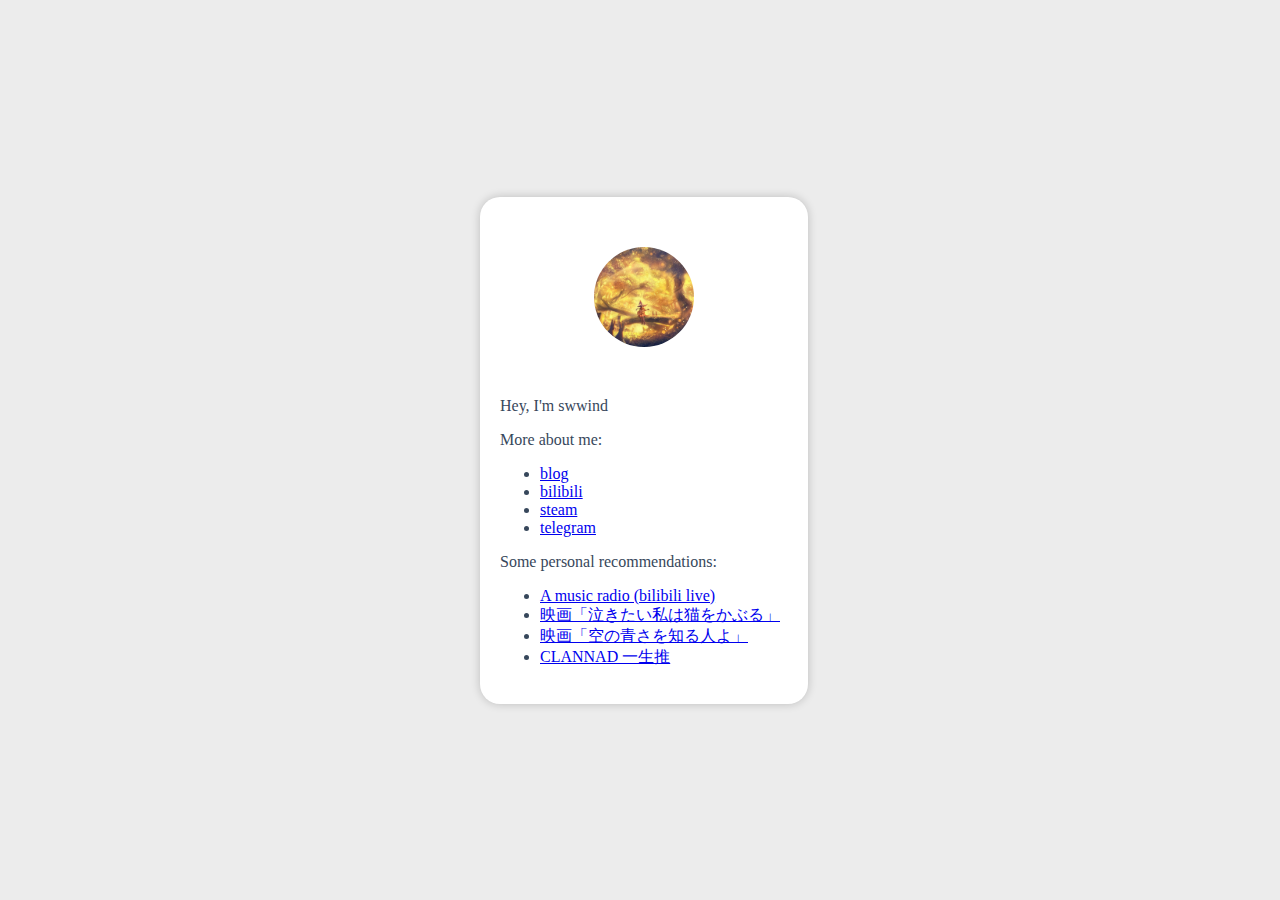
==== index.html @ d3d36c60 "fix: card not center in firefox" ====
<html lang="en">
<head>
  <meta charset="UTF-8">
  <meta name="viewport" content="width=device-width, initial-scale=1.0">
  <title>swwind</title>
  <style>
    html, body {
      margin: 0;
      padding: 0;
    }

    body {
      background-color: #ececec;
      color: #37475b;
    }

    body {
      display: grid;
      justify-content: center;
      align-items: center;
      height: 100vh;
      width: 100vw;
    }

    .main {
      width: calc(100% - 32px);
      background-color: #ffffff;
      padding: 20px;
      border-radius: 20px;
      box-shadow: #0003 0 0 10px;
    }

    .avatar {
      width: 100px;
      height: 100px;
      margin: 30px auto 50px;
    }
    
    .avatar img {
      width: 100%;
      height: 100%;
      border-radius: 50%;
    }

    @media (prefers-color-scheme: dark) {
      body {
        background-color: #181c27;
        color: #ffffff;
      }
      body a {
        color: #3499ff;
      }
      .main {
        background-color: #252d38;
      }
    }

    body, .main {
      transition: background-color .5s;
    }

  </style>
</head>
<body>
  <div class="main">
    <div class="avatar">
      <img src="avatar.png" alt="My Avatar">
    </div>
    <p class="name">Hey, I'm swwind</p>
    <p class="info">More about me:</p>
    <ul>
      <li><a href="https://blog.swwind.me/">blog</a></li>
      <li><a href="https://space.bilibili.com/39681627">bilibili</a></li>
      <li><a href="https://steamcommunity.com/id/swwind233/">steam</a></li>
      <li><a href="https://t.me/swwind">telegram</a></li>
    </ul>
    <p class="suggestion">Some personal recommendations:</p>
    <ul>
      <li><a href="https://live.bilibili.com/456668">A music radio (bilibili live)</a></li>
      <li><a href="https://zh.moegirl.org/zh-hans/想哭的我戴上了猫的面具">映画「泣きたい私は猫をかぶる」</a></li>
      <li><a href="https://zh.moegirl.org/zh-hans/知道天空有多蓝的人啊">映画「空の青さを知る人よ」</a></li>
      <li><a href="https://zh.moegirl.org/zh-hans/CLANNAD">CLANNAD 一生推</a></li>
    </ul>
  </div>
</body>
</html>
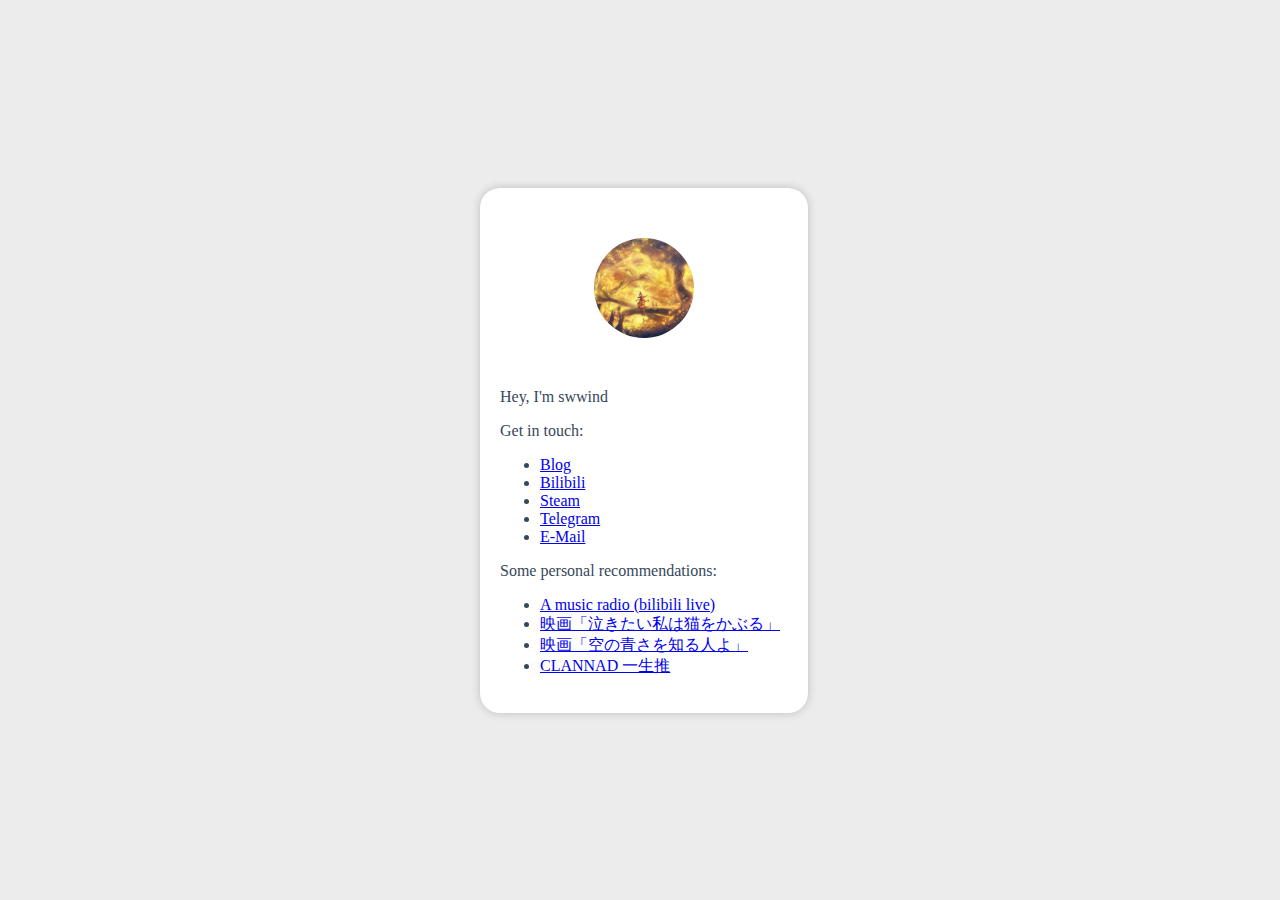
==== commit a6a8b6d1: "Merge remote-tracking branch 'origin/master'" ====
--- a/index.html
+++ b/index.html
@@ -67,12 +67,13 @@
       <img src="avatar.png" alt="My Avatar">
     </div>
     <p class="name">Hey, I'm swwind</p>
-    <p class="info">More about me:</p>
+    <p class="info">Get in touch:</p>
     <ul>
-      <li><a href="https://blog.swwind.me/">blog</a></li>
-      <li><a href="https://space.bilibili.com/39681627">bilibili</a></li>
-      <li><a href="https://steamcommunity.com/id/swwind233/">steam</a></li>
-      <li><a href="https://t.me/swwind">telegram</a></li>
+      <li><a href="https://blog.swwind.me/">Blog</a></li>
+      <li><a href="https://space.bilibili.com/39681627">Bilibili</a></li>
+      <li><a href="https://steamcommunity.com/id/swwind233/">Steam</a></li>
+      <li><a href="https://t.me/swwind">Telegram</a></li>
+      <li><a href="mailto:i@sww.moe">E-Mail</a></li>
     </ul>
     <p class="suggestion">Some personal recommendations:</p>
     <ul>
@@ -83,4 +84,4 @@
     </ul>
   </div>
 </body>
-</html>+</html>
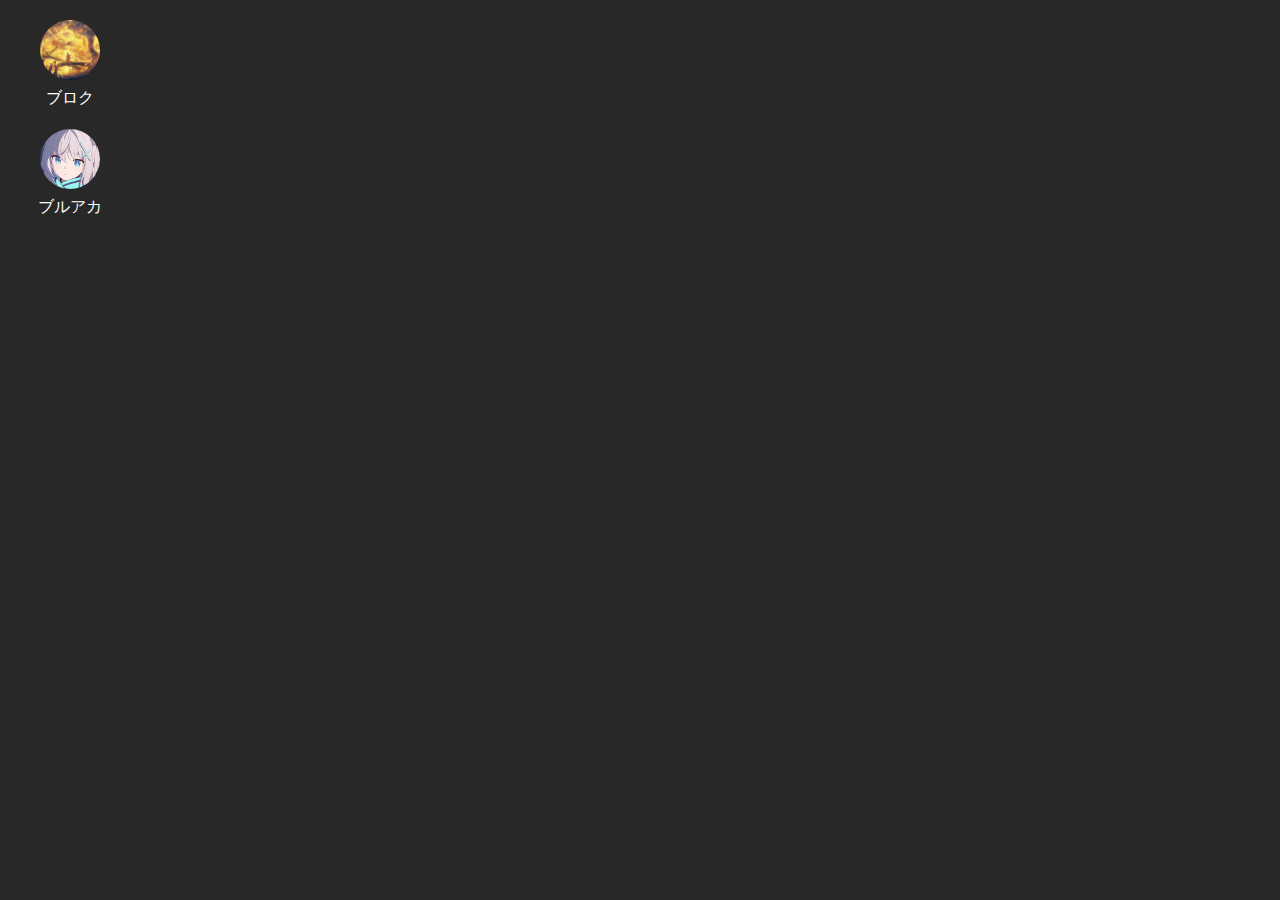
==== commit a78352d9: "update homepage" ====
--- a/index.html
+++ b/index.html
@@ -1,87 +1,162 @@
+<!DOCTYPE html>
 <html lang="en">
-<head>
-  <meta charset="UTF-8">
-  <meta name="viewport" content="width=device-width, initial-scale=1.0">
-  <title>swwind</title>
-  <style>
-    html, body {
-      margin: 0;
-      padding: 0;
-    }
+  <head>
+    <meta charset="UTF-8" />
+    <meta name="viewport" content="width=device-width, initial-scale=1.0" />
+    <title>Android 模拟器</title>
+    <link rel="preload" href="ba/icon_1.png" as="image" />
+    <style>
+      html,
+      body {
+        padding: 0;
+        margin: 0;
+        height: 100%;
+        width: 100%;
+        overflow: hidden;
+        font-family: sans-serif;
+        background-color: #282828;
+      }
 
-    body {
-      background-color: #ececec;
-      color: #37475b;
-    }
+      .application {
+        display: flex;
+        flex-direction: column;
+        align-items: center;
+        width: 100px;
+        margin: 20px;
+        cursor: pointer;
+        position: relative;
+      }
 
-    body {
-      display: grid;
-      justify-content: center;
-      align-items: center;
-      height: 100vh;
-      width: 100vw;
-    }
+      .application.open {
+        cursor: default;
+      }
 
-    .main {
-      width: calc(100% - 32px);
-      background-color: #ffffff;
-      padding: 20px;
-      border-radius: 20px;
-      box-shadow: #0003 0 0 10px;
-    }
+      .application .window {
+        position: absolute;
+        top: 0;
+        width: 60px;
+        height: 60px;
+        border-radius: 30px;
+        background-color: black;
+        overflow: hidden;
+      }
 
-    .avatar {
-      width: 100px;
-      height: 100px;
-      margin: 30px auto 50px;
-    }
-    
-    .avatar img {
-      width: 100%;
-      height: 100%;
-      border-radius: 50%;
-    }
+      .application .window .icon {
+        height: 100%;
+        width: 100%;
+        object-fit: cover;
+      }
 
-    @media (prefers-color-scheme: dark) {
-      body {
-        background-color: #181c27;
-        color: #ffffff;
+      .desc {
+        color: white;
+        margin-top: 8px;
       }
-      body a {
-        color: #3499ff;
+
+      .placeholder {
+        width: 60px;
+        height: 60px;
       }
-      .main {
-        background-color: #252d38;
-      }
-    }
+    </style>
+  </head>
+  <body>
+    <div id="app"></div>
 
-    body, .main {
-      transition: background-color .5s;
-    }
+    <script>
+      const elem = document.getElementById("app");
+      const apps = [
+        {
+          name: "ブロク",
+          icon: "/avatar.png",
+          target: "https://blog.sww.moe/",
+          theme: "#1E293B",
+        },
+        {
+          name: "ブルアカ",
+          icon: "/ba/icon_1.png",
+          target: "/ba/",
+          theme: "#000000",
+        },
+      ];
 
-  </style>
-</head>
-<body>
-  <div class="main">
-    <div class="avatar">
-      <img src="avatar.png" alt="My Avatar">
-    </div>
-    <p class="name">Hey, I'm swwind</p>
-    <p class="info">Get in touch:</p>
-    <ul>
-      <li><a href="https://blog.swwind.me/">Blog</a></li>
-      <li><a href="https://space.bilibili.com/39681627">Bilibili</a></li>
-      <li><a href="https://steamcommunity.com/id/swwind233/">Steam</a></li>
-      <li><a href="https://t.me/swwind">Telegram</a></li>
-      <li><a href="mailto:i@sww.moe">E-Mail</a></li>
-    </ul>
-    <p class="suggestion">Some personal recommendations:</p>
-    <ul>
-      <li><a href="https://live.bilibili.com/456668">A music radio (bilibili live)</a></li>
-      <li><a href="https://zh.moegirl.org/zh-hans/想哭的我戴上了猫的面具">映画「泣きたい私は猫をかぶる」</a></li>
-      <li><a href="https://zh.moegirl.org/zh-hans/知道天空有多蓝的人啊">映画「空の青さを知る人よ」</a></li>
-      <li><a href="https://zh.moegirl.org/zh-hans/CLANNAD">CLANNAD 一生推</a></li>
-    </ul>
-  </div>
-</body>
+      const setFav = (href) => {
+        const link = document.createElement("link");
+        link.rel = "shortcut icon";
+        link.href = href;
+        link.type = "image/png";
+        document.head.appendChild(link);
+      };
+      const setTitle = (title) => {
+        document.title = title;
+      };
+
+      apps.forEach((app) => {
+        const div = document.createElement("div");
+        div.classList.add("application");
+        div.addEventListener("click", function onclick() {
+          div.removeEventListener("click", onclick);
+
+          setFav(app.icon);
+          setTitle(app.name);
+
+          const icon = div.querySelector(".icon");
+          const win = div.querySelector(".window");
+
+          div.style.zIndex = 100;
+          icon.style.opacity = 0;
+          win.style.backgroundColor = app.theme;
+          win.animate(
+            {
+              left: "0px",
+              top: "0px",
+              borderRadius: "0px",
+              width: "100vw",
+              height: "100vh",
+            },
+            {
+              fill: "forwards",
+              duration: 500,
+              easing: "cubic-bezier(0.08, 0.82, 0.17, 1)",
+            }
+          );
+
+          setTimeout(() => {
+            if (app.target.startsWith("/")) {
+              while (win.firstChild) {
+                win.removeChild(win.lastChild);
+              }
+              const iframe = document.createElement("iframe");
+              iframe.src = app.target;
+              iframe.frameBorder = "0";
+              iframe.style.width = "100%";
+              iframe.style.height = "100%";
+              win.appendChild(iframe);
+            } else {
+              location.href = app.target;
+            }
+          }, 750);
+        });
+
+        div.innerHTML = `
+          <div class="window">
+            <img class="icon" src="${app.icon}" />
+          </div>
+          <div class="placeholder"></div>
+          <div class="desc">
+            ${app.name}
+          </div>
+        `;
+
+        elem.appendChild(div);
+
+        setTimeout(() => {
+          const window = div.querySelector(".window");
+          const placeholder = div.querySelector(".placeholder");
+          const rect = placeholder.getBoundingClientRect();
+          window.style.position = "fixed";
+          window.style.left = `${rect.left}px`;
+          window.style.top = `${rect.top}px`;
+        });
+      });
+    </script>
+  </body>
 </html>
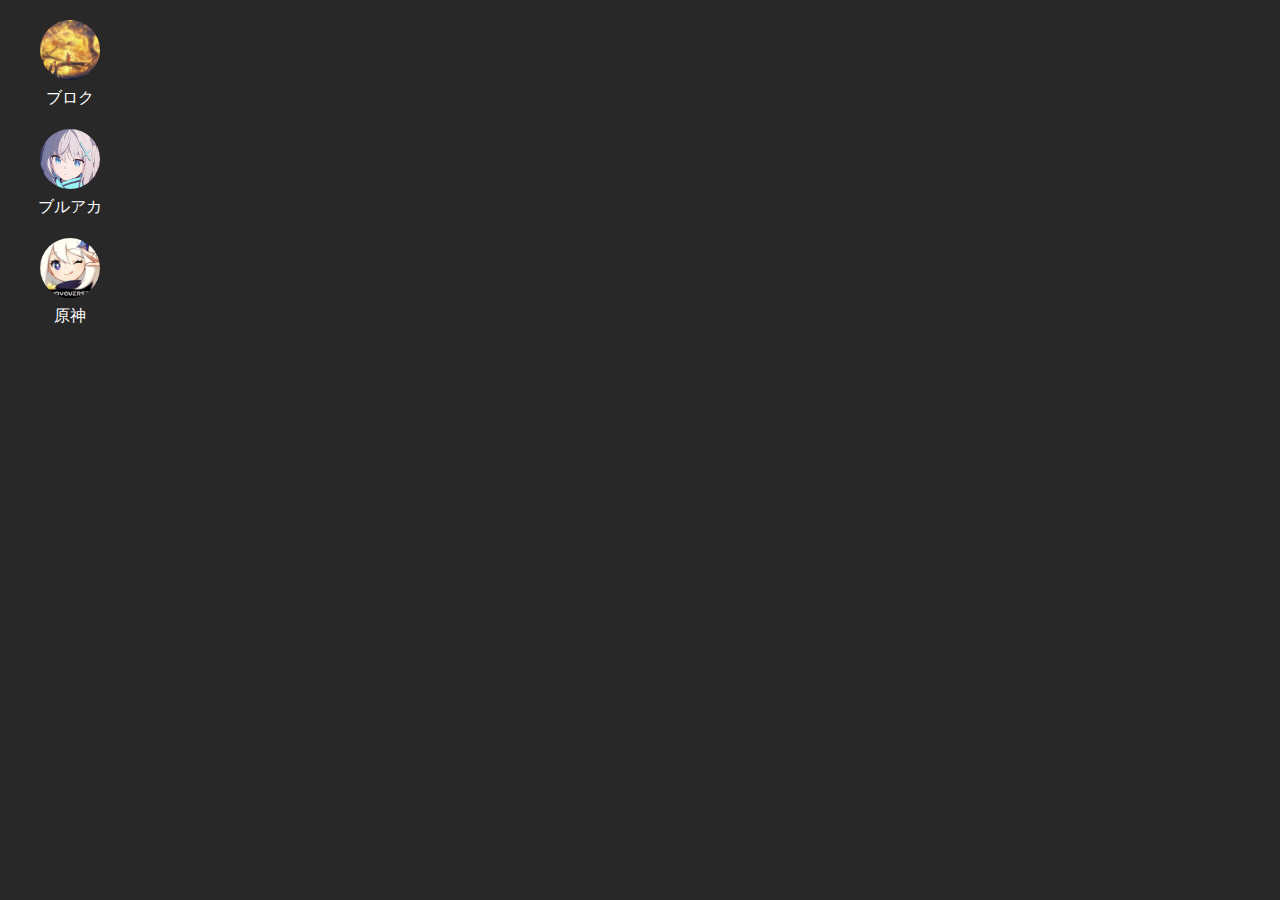
==== commit b8384932: "add genshin" ====
--- a/index.html
+++ b/index.html
@@ -76,27 +76,19 @@
           target: "/ba/",
           theme: "#000000",
         },
+        {
+          name: "原神",
+          icon: "/genshin/icon.webp",
+          target: "/genshin/",
+          theme: "#ffffff",
+        },
       ];
-
-      const setFav = (href) => {
-        const link = document.createElement("link");
-        link.rel = "shortcut icon";
-        link.href = href;
-        link.type = "image/png";
-        document.head.appendChild(link);
-      };
-      const setTitle = (title) => {
-        document.title = title;
-      };
 
       apps.forEach((app) => {
         const div = document.createElement("div");
         div.classList.add("application");
         div.addEventListener("click", function onclick() {
           div.removeEventListener("click", onclick);
-
-          setFav(app.icon);
-          setTitle(app.name);
 
           const icon = div.querySelector(".icon");
           const win = div.querySelector(".window");
@@ -120,20 +112,8 @@
           );
 
           setTimeout(() => {
-            if (app.target.startsWith("/")) {
-              while (win.firstChild) {
-                win.removeChild(win.lastChild);
-              }
-              const iframe = document.createElement("iframe");
-              iframe.src = app.target;
-              iframe.frameBorder = "0";
-              iframe.style.width = "100%";
-              iframe.style.height = "100%";
-              win.appendChild(iframe);
-            } else {
-              location.href = app.target;
-            }
-          }, 750);
+            location.href = app.target;
+          }, 500);
         });
 
         div.innerHTML = `
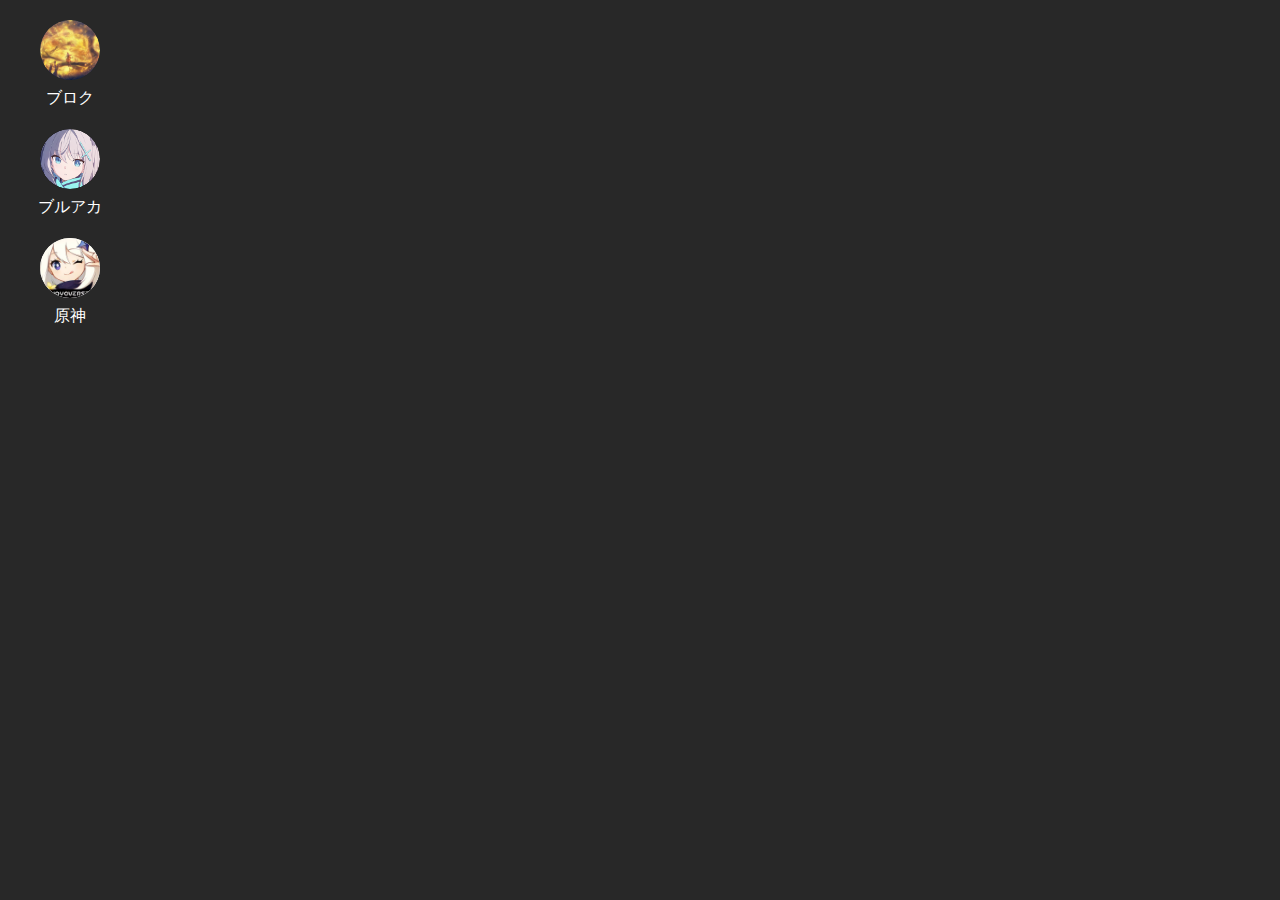
==== commit 2e4d7939: "add more animation" ====
--- a/index.html
+++ b/index.html
@@ -39,12 +39,41 @@
         border-radius: 30px;
         background-color: black;
         overflow: hidden;
+        display: grid;
+        place-items: center;
       }
 
-      .application .window .icon {
-        height: 100%;
-        width: 100%;
+      .window.animation {
+        transition: all 1s cubic-bezier(0.08, 0.82, 0.17, 1);
+      }
+
+      .application .icon {
+        height: 60px;
+        width: 60px;
+        border-radius: 50%;
         object-fit: cover;
+        transition: width 0.6s cubic-bezier(0.08, 0.82, 0.17, 1),
+          height 0.6s cubic-bezier(0.08, 0.82, 0.17, 1),
+          opacity 0.6s cubic-bezier(0.08, 0.82, 0.17, 1);
+      }
+
+      .application.open .window {
+        position: fixed;
+        left: 0 !important;
+        top: 0 !important;
+        width: 100vw !important;
+        height: 100vh !important;
+        border-radius: 0;
+        z-index: 100;
+      }
+
+      .application.open .icon {
+        width: 180px;
+        height: 180px;
+        opacity: 0;
+        transition: width 0.6s cubic-bezier(0.08, 0.82, 0.17, 1),
+          height 0.6s cubic-bezier(0.08, 0.82, 0.17, 1),
+          opacity 0.4s cubic-bezier(0.08, 0.82, 0.17, 1) 0.2s;
       }
 
       .desc {
@@ -84,38 +113,14 @@
         },
       ];
 
+      let recover = null;
+
       apps.forEach((app) => {
+        let left = 0;
+        let top = 0;
+
         const div = document.createElement("div");
         div.classList.add("application");
-        div.addEventListener("click", function onclick() {
-          div.removeEventListener("click", onclick);
-
-          const icon = div.querySelector(".icon");
-          const win = div.querySelector(".window");
-
-          div.style.zIndex = 100;
-          icon.style.opacity = 0;
-          win.style.backgroundColor = app.theme;
-          win.animate(
-            {
-              left: "0px",
-              top: "0px",
-              borderRadius: "0px",
-              width: "100vw",
-              height: "100vh",
-            },
-            {
-              fill: "forwards",
-              duration: 500,
-              easing: "cubic-bezier(0.08, 0.82, 0.17, 1)",
-            }
-          );
-
-          setTimeout(() => {
-            location.href = app.target;
-          }, 500);
-        });
-
         div.innerHTML = `
           <div class="window">
             <img class="icon" src="${app.icon}" />
@@ -128,14 +133,48 @@
 
         elem.appendChild(div);
 
-        setTimeout(() => {
-          const window = div.querySelector(".window");
-          const placeholder = div.querySelector(".placeholder");
+        const win = div.querySelector(".window");
+        const icon = div.querySelector(".icon");
+        const placeholder = div.querySelector(".placeholder");
+
+        win.style.backgroundColor = app.theme;
+
+        div.addEventListener("click", function onclick() {
+          // not action if current page is open
+          const open = document.querySelector(".open");
+          if (open) {
+            open.classList.remove("open");
+            return;
+          }
+
+          div.classList.add("open");
+          setTimeout(() => {
+            location.href = app.target;
+          }, 1000);
+        });
+
+        requestAnimationFrame(() => {
           const rect = placeholder.getBoundingClientRect();
-          window.style.position = "fixed";
-          window.style.left = `${rect.left}px`;
-          window.style.top = `${rect.top}px`;
+
+          win.style.position = "fixed";
+          win.style.left = `${rect.left}px`;
+          win.style.top = `${rect.top}px`;
+          win.style.width = `${rect.width}px`;
+          win.style.height = `${rect.height}px`;
+
+          requestAnimationFrame(() => {
+            win.classList.add("animation");
+          });
         });
+      });
+
+      addEventListener("pageshow", () => {
+        const open = document.querySelector(".open");
+        if (open) {
+          setTimeout(() => {
+            open.classList.remove("open");
+          }, 500);
+        }
       });
     </script>
   </body>
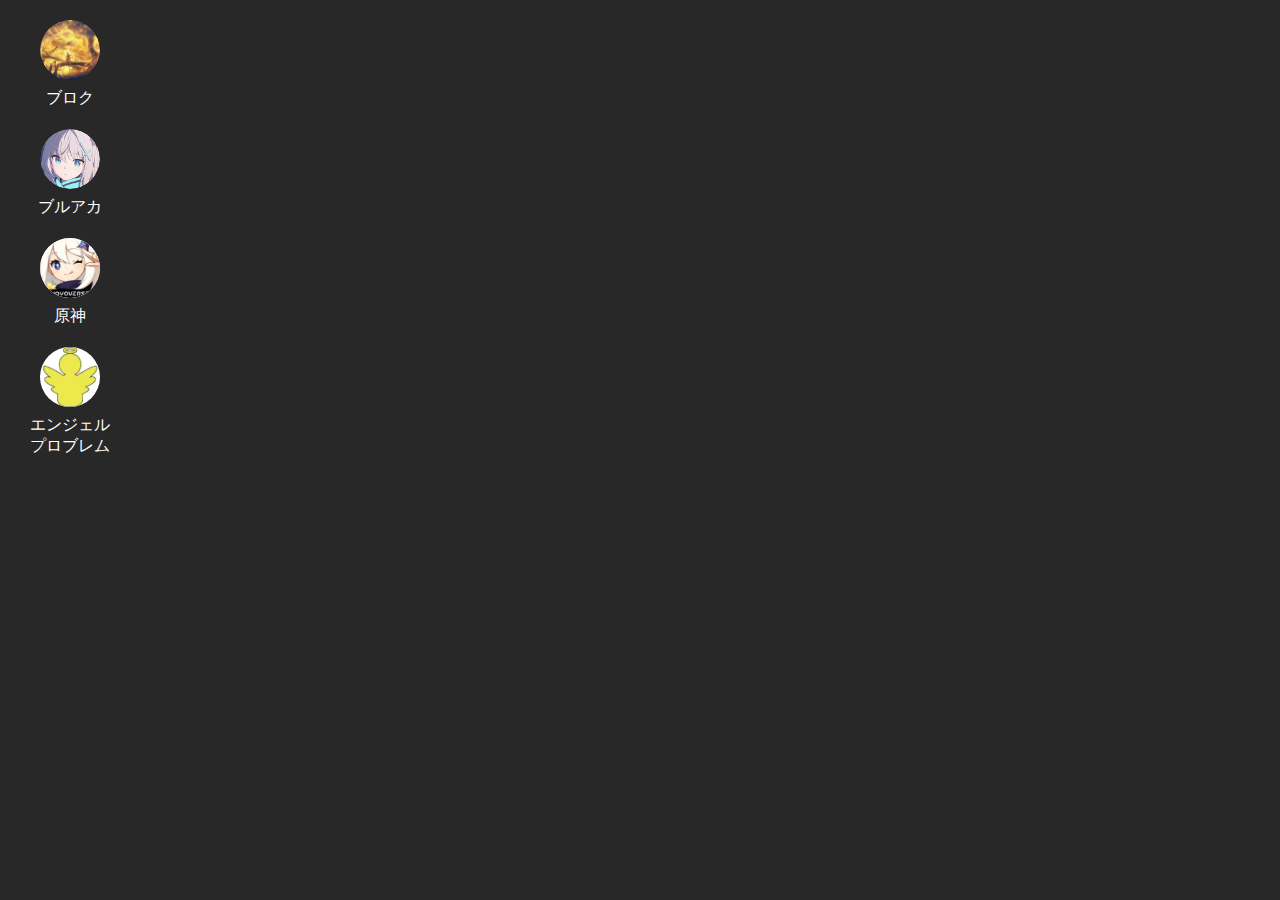
==== commit b2b9e22e: "add to home" ====
--- a/index.html
+++ b/index.html
@@ -44,7 +44,26 @@
       }
 
       .window.animation {
-        transition: all 1s cubic-bezier(0.08, 0.82, 0.17, 1);
+        transition: top 1s cubic-bezier(0.08, 0.82, 0.17, 1),
+          left 1s cubic-bezier(0.08, 0.82, 0.17, 1),
+          width 1s cubic-bezier(0.08, 0.82, 0.17, 1),
+          height 1s cubic-bezier(0.08, 0.82, 0.17, 1),
+          border-radius 1s step-start;
+      }
+
+      .application.open .window {
+        position: fixed;
+        left: 0 !important;
+        top: 0 !important;
+        width: 100vw !important;
+        height: 100vh !important;
+        border-radius: 0;
+        z-index: 100;
+
+        transition: top 1s cubic-bezier(0.08, 0.82, 0.17, 1),
+          left 1s cubic-bezier(0.08, 0.82, 0.17, 1),
+          width 1s cubic-bezier(0.08, 0.82, 0.17, 1),
+          height 1s cubic-bezier(0.08, 0.82, 0.17, 1), border-radius 1s step-end;
       }
 
       .application .icon {
@@ -57,16 +76,6 @@
           opacity 0.6s cubic-bezier(0.08, 0.82, 0.17, 1);
       }
 
-      .application.open .window {
-        position: fixed;
-        left: 0 !important;
-        top: 0 !important;
-        width: 100vw !important;
-        height: 100vh !important;
-        border-radius: 0;
-        z-index: 100;
-      }
-
       .application.open .icon {
         width: 180px;
         height: 180px;
@@ -77,6 +86,7 @@
       }
 
       .desc {
+        text-align: center;
         color: white;
         margin-top: 8px;
       }
@@ -111,6 +121,12 @@
           target: "/genshin/",
           theme: "#ffffff",
         },
+        {
+          name: "エンジェル プロブレム",
+          icon: "/angel/angel.png",
+          target: "/angel/",
+          theme: "#ffffff",
+        },
       ];
 
       let recover = null;
@@ -134,7 +150,6 @@
         elem.appendChild(div);
 
         const win = div.querySelector(".window");
-        const icon = div.querySelector(".icon");
         const placeholder = div.querySelector(".placeholder");
 
         win.style.backgroundColor = app.theme;
@@ -157,8 +172,8 @@
           const rect = placeholder.getBoundingClientRect();
 
           win.style.position = "fixed";
+          win.style.top = `${rect.top}px`;
           win.style.left = `${rect.left}px`;
-          win.style.top = `${rect.top}px`;
           win.style.width = `${rect.width}px`;
           win.style.height = `${rect.height}px`;
 
